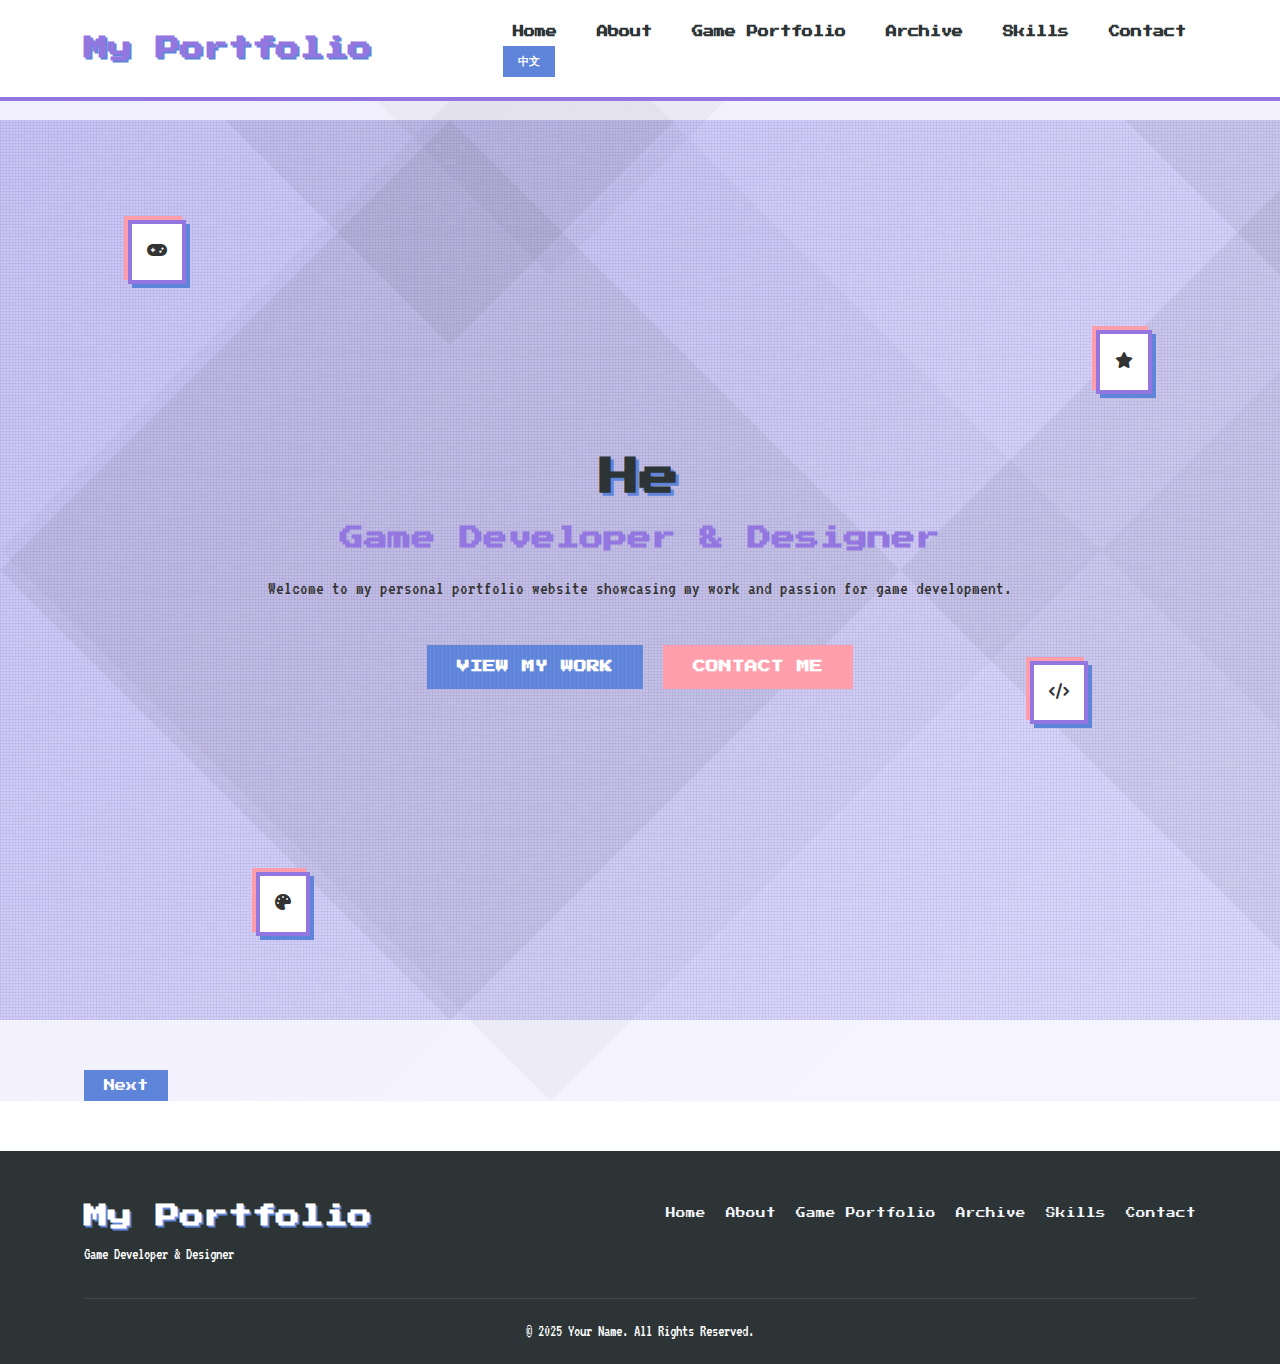
==== index.html @ 8f4e42c6 "Done" ====
<!DOCTYPE html>
<html lang="en">
<head>
    <meta charset="UTF-8">
    <meta name="viewport" content="width=device-width, initial-scale=1.0">
    <title>My Pixel Art Portfolio</title>
    <link rel="stylesheet" href="global-bg.css">
    <link rel="stylesheet" href="pixel-style.css">
    <link rel="stylesheet" href="low-poly-bg.css">
    <link rel="stylesheet" href="retro-crt.css">
    <link rel="stylesheet" href="controller-pattern.css">
    <link rel="stylesheet" href="https://cdnjs.cloudflare.com/ajax/libs/font-awesome/6.0.0-beta3/css/all.min.css">
    <link href="https://fonts.googleapis.com/css2?family=Press+Start+2P&family=VT323&display=swap" rel="stylesheet">
    <script src="pixel-script.js" defer></script>
    <script src="management-game-bg.js" defer></script>
    <script src="particle-animation.js" defer></script>
    <script src="typing-effect.js" defer></script>
</head>
<body>
    <!-- Header Section -->
    <header>
        <div class="container">
            <h1 class="logo">My Portfolio</h1>
            <nav>
                <ul class="nav-links">
                    <li><a href="#home" data-page="home" data-i18n="nav_home">Home</a></li>
                    <li><a href="#about" data-page="about" data-i18n="nav_about">About</a></li>
                    <li><a href="#games" data-page="games" data-i18n="nav_games">Game Portfolio</a></li>
                    <li><a href="#archive" data-page="archive" data-i18n="nav_archive">Archive</a></li>
                    <li><a href="#skills" data-page="skills" data-i18n="nav_skills">Skills</a></li>
                    <li><a href="#contact" data-page="contact" data-i18n="nav_contact">Contact</a></li>
                </ul>
                <button id="langSwitcher" class="lang-switcher">中文</button>
                <div class="hamburger">
                    <div class="bar"></div>
                    <div class="bar"></div>
                    <div class="bar"></div>
                </div>
            </nav>
        </div>
    </header>

    <!-- Home Page -->
    <div id="home-page" class="page active">
        <section class="hero">
            <div class="container">
                <div class="hero-content">
                    <h1><span data-i18n="hero_hello">Hello, I'm</span> <span class="highlight">Xiaowei</span></h1>
                    <h2 data-i18n="hero_title">Game Developer & Designer</h2>
                    <p data-i18n="hero_welcome">Welcome to my personal portfolio website showcasing my work and passion for game development.</p>
                    <div class="cta-buttons">
                        <a href="#games" data-page="games" class="pixel-btn primary-btn" data-i18n="hero_view_work">View My Work</a>
                        <a href="#contact" data-page="contact" class="pixel-btn secondary-btn" data-i18n="hero_contact">Contact Me</a>
                    </div>
                </div>
            </div>
            
            <!-- Floating pixel boxes will be added by JavaScript -->
        </section>
        
        <div class="container">
            <div class="page-navigation">
                <button class="nav-button page-nav-btn" data-page="about" data-i18n="nav_next">Next</button>
            </div>
        </div>
    </div>

    <!-- About Page -->
    <div id="about-page" class="page">
        <section class="about">
            <div class="container">
                <h2 class="section-title" data-i18n="about_title">About Me</h2>
                <div class="about-content">
                    <div class="about-image">
                        <div class="image-placeholder profile-photo-container">
                            <img src="profile photo pixel.png" alt="Pixelated Profile Photo" class="profile-photo pixel-photo" style="width: 100%; height: 100%; object-fit: cover;">
                            <img src="Profile Photo.jpg" alt="Profile Photo" class="profile-photo real-photo" style="width: 100%; height: 100%; object-fit: cover;">
                        </div>
                    </div>
                    <div class="about-text">
                        <p data-i18n="about_p1">Hello! I'm a passionate game developer with a strong background in both design and programming. I love creating immersive experiences that engage players and tell compelling stories.</p>
                        <p data-i18n="about_p2">With several years of experience in the gaming industry, I've worked on a variety of projects ranging from mobile games to PC titles. My expertise includes game mechanics design, level design, and implementing engaging gameplay systems.</p>
                        <p data-i18n="about_p3">When I'm not coding or designing games, you can find me exploring new game releases, participating in game jams, or experimenting with new technologies and tools in the game development space.</p>
                        <div class="personal-info">
                            <div class="info-item">
                                <span class="info-label" data-i18n="info_name">Name:</span>
                                <span class="info-value">Xiaowei Guo</span>
                            </div>
                            <div class="info-item">
                                <span class="info-label" data-i18n="info_email">Email:</span>
                                <span class="info-value">guoxiaowei7@hotmail.com</span>
                                <span class="info-value">guoxiaowei723@gmail.com</span>
                            </div>
                            <div class="info-item">
                                <span class="info-label" data-i18n="info_location">Location:</span>
                                <span class="info-value">Boston, US</span>
                                <span class="info-value">Hangzhou, Zhejiang</span>
                            </div>
                            <div class="info-item">
                                <span class="info-label" data-i18n="info_experience">Experience:</span>
                                <span class="info-value" data-i18n="experience_years">5+ Years</span>
                            </div>
                        </div>
                    </div>
                </div>
            </div>
        </section>
        
        <div class="container">
            <div class="page-navigation">
                <button class="nav-button page-nav-btn" data-page="home" data-i18n="nav_prev">Previous</button>
                <button class="nav-button page-nav-btn" data-page="games" data-i18n="nav_next">Next</button>
            </div>
        </div>
    </div>

    <!-- Games Page -->
    <div id="games-page" class="page">
        <section class="games">
            <div class="container">
                <h2 class="section-title" data-i18n="games_title">Game Portfolio</h2>
                <div class="filter-buttons">
                    <button class="filter-btn active" data-filter="all" data-i18n="filter_all">All</button>
                    <button class="filter-btn" data-filter="pc" data-i18n="filter_pc">PC Games</button>
                    <button class="filter-btn" data-filter="board-game" data-i18n="filter_board">Board Games</button>
                    <button class="filter-btn" data-filter="jam" data-i18n="filter_jam">Game Jam</button>
                </div>
                <div class="games-grid">
                    <!-- AI Adoption Program -->
                    <div class="game-card pixel-border" data-category="jam pc">
                        <div class="game-image">
                            <div class="image-placeholder">
                                <img src="Ai Adoption.png" alt="AI Adoption Program" style="width: 100%; height: 100%; object-fit: cover;">
                            </div>
                        </div>
                        <div class="game-info">
                            <h3>AI Adoption Program</h3>
                            <p>Emotional interaction game about AI characters adopting humans. 2023 Game Jam Entry exploring dystopian themes.</p>
                            <a href="https://itch.io/jam/jam-o-lantern-2023/rate/2349931" 
                               target="_blank" 
                               class="archive-link">View</a>
                        </div>
                    </div>

                    <!-- Quoted Out! -->
                    <div class="game-card pixel-border" data-category="jam pc">
                        <div class="game-image">
                            <div class="image-placeholder">
                                <img src="Quated out.png" alt="Quoted Out!" style="width: 100%; height: 100%; object-fit: cover;">
                            </div>
                        </div>
                        <div class="game-info">
                            <h3>Quoted Out!</h3>
                            <p>Dialogue-based party game where players create humorous videos by editing interviews. 2024 Global Game Jam Winner.</p>
                            <a href="https://globalgamejam.org/games/2024/funny-street-quiz-2" 
                               target="_blank" 
                               class="archive-link">View</a>
                            <a href="https://www.youtube.com/watch?v=AJqIjL--6O8" 
                               target="_blank" 
                               class="archive-link">Video</a>
                        </div>
                    </div>

                    <!-- Party! Paidui! Fiesta! -->
                    <div class="game-card pixel-border" data-category="pc">
                        <div class="game-image">
                            <div class="image-placeholder">
                                <img src="party paidui.png" alt="Party! Paidui! Fiesta!" style="width: 100%; height: 100%; object-fit: cover;">
                            </div>
                        </div>
                        <div class="game-info">
                            <h3>Party! Paidui! Fiesta!</h3>
                            <p>New project in development. Details will be announced soon.</p>
                            <a href="https://valentinali.itch.io/party-paidui-fiesta" 
                               target="_blank" 
                               class="archive-link">View</a>
                        </div>
                    </div>

                    <!-- Back Home -->
                    <div class="game-card pixel-border" data-category="pc">
                        <div class="game-image">
                            <div class="image-placeholder">
                                <img src="BackHome.png" alt="Back Home" style="width: 100%; height: 100%; object-fit: cover;">
                            </div>
                        </div>
                        <div class="game-info">
                            <h3>Back Home</h3>
                            <p>Back Home is a life sim where a girl collects daily items with limited money. Your choices shape relationships and unlock multiple endings.</p>
                            <a href="https://xiaowei723.itch.io/backhome-final" 
                               target="_blank" 
                               class="archive-link">View</a>
                        </div>
                    </div>

                    <!-- Dorm Unpacking -->
                    <div class="game-card pixel-border" data-category="pc">
                        <div class="game-image">
                            <div class="image-placeholder">
                                <img src="dorm unpacking.png" alt="Dorm Unpacking" style="width: 100%; height: 100%; object-fit: cover;">
                            </div>
                        </div>
                        <div class="game-info">
                            <h3>Dorm Unpacking</h3>
                            <p>Dorm Unpacking is a cozy puzzle game where you unpack and place items in a dorm room to earn points based on thoughtful organization.</p>
                            <a href="https://xiaoweii.itch.io/final-project" 
                               target="_blank" 
                               class="archive-link">View</a>
                        </div>
                    </div>

                    <!-- Zombie Juice -->
                    <div class="game-card pixel-border" data-category="board-game">
                        <div class="game-image">
                            <div class="image-placeholder">
                                <img src="Zombie Juice.png" alt="Zombie Juice" style="width: 100%; height: 100%; object-fit: cover;">
                            </div>
                        </div>
                        <div class="game-info">
                            <h3>Zombie Juice</h3>
                            <p>Match-3 board game with day/night cycle mechanics. Run a smoothie shop serving both humans and zombies.</p>
                            <a href="https://www.canva.com/design/DAF_nJigNuY/_StFwFH1fXH1CLmLNF8Ww/edit" 
                               target="_blank" 
                               class="archive-link">View</a>
                        </div>
                    </div>

                    <!-- Beneath the Ruins -->
                    <div class="game-card pixel-border" data-category="board-game">
                        <div class="game-image">
                            <div class="image-placeholder">
                                <img src="Beneath the ruins.png" alt="Beneath the Ruins" style="width: 100%; height: 100%; object-fit: cover;">
                            </div>
                        </div>
                        <div class="game-info">
                            <h3>Beneath the Ruins</h3>
                            <p>Post-apocalyptic survival board game with resource management. Survive in a harsh environment after a catastrophic event.</p>
                            <a href="https://docs.google.com/document/d/1qnsKgKxGZD807CMnPaZ1Sj9cDMblbHPJocQRZWjhGZg/edit" 
                               target="_blank" 
                               class="archive-link">View</a>
                        </div>
                    </div>

                    <!-- Wallet War -->
                    <div class="game-card pixel-border" data-category="board-game">
                        <div class="game-image">
                            <div class="image-placeholder">
                                <img src="Wallet War.png" alt="Wallet War" style="width: 100%; height: 100%; object-fit: cover;">
                            </div>
                        </div>
                        <div class="game-info">
                            <h3>Wallet War</h3>
                            <p>Card game about managing finances and competing for wallet space. Adapted from the classic board game "Love Letter".</p>
                            <a href="https://docs.google.com/document/d/18dWQ4Yt_3UwC83mGMStgjUxLmIV_rFY94Vv1zG62ZE/edit" 
                               target="_blank" 
                               class="archive-link">View</a>
                        </div>
                    </div>

                    <!-- Princess Lianan -->
                    <div class="game-card pixel-border" data-category="pc">
                        <div class="game-image">
                            <div class="image-placeholder">
                                <img src="Lianan.png" alt="Princess Lianan" style="width: 100%; height: 100%; object-fit: cover;">
                            </div>
                        </div>
                        <div class="game-info">
                            <h3>Princess Lianan</h3>
                            <p>Fantasy RPG adventure with princess protagonist. Features turn-based combat and multiple endings based on player choices.</p>
                            <a href="https://www.66rpg.com/game/946423" 
                               target="_blank" 
                               class="archive-link">View</a>
                        </div>
                    </div>

                    <!-- Above the Fountain -->
                    <div class="game-card pixel-border" data-category="pc">
                        <div class="game-image">
                            <div class="image-placeholder">
                                <img src="Above the Fountain.png" alt="Above the Fountain" style="width: 100%; height: 100%; object-fit: cover;">
                            </div>
                        </div>
                        <div class="game-info">
                            <h3>Above the Fountain</h3>
                            <p>First-person narrative puzzle game where players explore surreal worlds. Features mind-bending puzzles and non-linear exploration.</p>
                            <a href="https://www.66rpg.com/game/1280015" 
                               target="_blank" 
                               class="archive-link">View</a>
                        </div>
                    </div>

                    <!-- The Silent Majority -->
                    <div class="game-card pixel-border" data-category="pc">
                        <div class="game-image">
                            <div class="image-placeholder">
                                <img src="The Silent Majority.png" alt="The Silent Majority" style="width: 100%; height: 100%; object-fit: cover;">
                            </div>
                        </div>
                        <div class="game-info">
                            <h3>The Silent Majority</h3>
                            <p>Social experiment visual novel exploring cyber violence and online mob mentality. Features moral dilemmas with no clear right answers.</p>
                            <a href="https://www.66rpg.com/game/950049" 
                               target="_blank" 
                               class="archive-link">View</a>
                        </div>
                    </div>
                </div>
            </div>
        </section>
        
        <div class="container">
            <div class="page-navigation">
                <button class="nav-button page-nav-btn" data-page="about" data-i18n="nav_prev">Previous</button>
                <button class="nav-button page-nav-btn" data-page="archive" data-i18n="nav_next">Next</button>
            </div>
        </div>
    </div>

    <!-- Archive Page -->
    <div id="archive-page" class="page">
        <section class="archive">
            <div class="container">
                <h2 class="section-title" data-i18n="archive_title">Other Archive</h2>
                <div class="archive-content">
                    <div class="archive-category pixel-border">
                        <h3 data-i18n="archive_gdd">Game Design Documents</h3>
                        <ul class="archive-list">
                            <li>
                                <i class="fas fa-file-alt"></i>
                                <span>Back Home - Game Design Document</span>
                                <a href="https://docs.google.com/document/d/1KvKhpyxZNfu3qTfZFWq6XhXn9dfFgQJ2uG56p0Py3tc/edit?usp=sharing" class="archive-link" data-i18n="archive_view">View</a>
                            </li>
                            <li>
                                <i class="fas fa-file-alt"></i>
                                <span>Party! Paidui! Fiesta! - Game Design Document</span>
                                <a href="https://docs.google.com/document/d/1mYObztv9K2MpnWNcOTlbD0vit0fEi5UNTJSMXR29Y7Y/edit?usp=sharing" class="archive-link" data-i18n="archive_view">View</a>
                            </li>
                            <li>
                                <i class="fas fa-file-alt"></i>
                                <span>Space Explorers - Procedural Generation System</span>
                                <a href="#" class="archive-link" data-i18n="archive_view">View</a>
                            </li>
                        </ul>
                    </div>
                    <div class="archive-category pixel-border">
                        <h3 data-i18n="archive_art">Art & Concept Work</h3>
                        <ul class="archive-list">
                            <li>
                                <i class="fas fa-image"></i>
                                <span>Character Concept Art Collection</span>
                                <a href="#" class="archive-link" data-i18n="archive_view">View</a>
                            </li>
                            <li>
                                <i class="fas fa-image"></i>
                                <span>Environment Sketches and Renders</span>
                                <a href="#" class="archive-link" data-i18n="archive_view">View</a>
                            </li>
                            <li>
                                <i class="fas fa-image"></i>
                                <span>UI/UX Design Portfolio</span>
                                <a href="#" class="archive-link" data-i18n="archive_view">View</a>
                            </li>
                        </ul>
                    </div>
                    <div class="archive-category pixel-border">
                        <h3 data-i18n="archive_publications">Publications & Talks</h3>
                        <ul class="archive-list">
                            <li>
                                <i class="fas fa-newspaper"></i>
                                <span>"The Future of Procedural Generation in Games" - GDC Talk 2023</span>
                                <a href="#" class="archive-link" data-i18n="archive_view">View</a>
                            </li>
                            <li>
                                <i class="fas fa-newspaper"></i>
                                <span>"Balancing Complexity and Accessibility in Puzzle Games" - Article</span>
                                <a href="#" class="archive-link" data-i18n="archive_view">View</a>
                            </li>
                            <li>
                                <i class="fas fa-newspaper"></i>
                                <span>"Narrative Design in Open World Games" - Conference Panel</span>
                                <a href="#" class="archive-link" data-i18n="archive_view">View</a>
                            </li>
                        </ul>
                    </div>
                </div>
            </div>
        </section>
        
        <div class="container">
            <div class="page-navigation">
                <button class="nav-button page-nav-btn" data-page="games" data-i18n="nav_prev">Previous</button>
                <button class="nav-button page-nav-btn" data-page="skills" data-i18n="nav_next">Next</button>
            </div>
        </div>
    </div>

    <!-- Skills Page -->
    <div id="skills-page" class="page">
        <section class="skills">
            <div class="container">
                <h2 class="section-title" data-i18n="skills_title">Skills & Expertise</h2>
                <div class="skills-content">
                    <div class="skills-text">
                        <p data-i18n="skills_p1">I've developed a diverse set of skills throughout my career in game development. Below you can see my proficiency in various technologies and disciplines relevant to game creation.</p>
                        <p data-i18n="skills_p2">Click on any skill to see more details about my experience with that technology or discipline.</p>
                    </div>
                    <div class="skills-grid">
                        <div class="skill-card pixel-border" data-skill="unity">
                            <div class="skill-icon">
                                <i class="fab fa-unity"></i>
                            </div>
                            <h3>Unity Engine</h3>
                            <div class="skill-level">
                                <div class="skill-bar" style="width: 90%"></div>
                            </div>
                            <div class="skill-details">
                                <p>7+ years of experience developing games with Unity. Proficient in C# programming, shader development, and performance optimization.</p>
                            </div>
                        </div>
                        <div class="skill-card pixel-border" data-skill="unreal">
                            <div class="skill-icon">
                                <i class="fas fa-gamepad"></i>
                            </div>
                            <h3>Unreal Engine</h3>
                            <div class="skill-level">
                                <div class="skill-bar" style="width: 75%"></div>
                            </div>
                            <div class="skill-details">
                                <p>4+ years working with Unreal Engine. Experience with Blueprint visual scripting, C++ programming, and material creation.</p>
                            </div>
                        </div>
                        <div class="skill-card pixel-border" data-skill="programming">
                            <div class="skill-icon">
                                <i class="fas fa-code"></i>
                            </div>
                            <h3>C# / C++</h3>
                            <div class="skill-level">
                                <div class="skill-bar" style="width: 85%"></div>
                            </div>
                            <div class="skill-details">
                                <p>Strong programming skills in C#, C++, and JavaScript. Experience with game AI, physics systems, and networking.</p>
                            </div>
                        </div>
                        <div class="skill-card pixel-border" data-skill="gameplay">
                            <div class="skill-icon">
                                <i class="fas fa-gamepad"></i>
                            </div>
                            <h3>Gameplay Design</h3>
                            <div class="skill-level">
                                <div class="skill-bar" style="width: 95%"></div>
                            </div>
                            <div class="skill-details">
                                <p>Expert in game mechanics design, level design, and balancing gameplay systems for player engagement and retention.</p>
                            </div>
                        </div>
                        <div class="skill-card pixel-border" data-skill="mechanics">
                            <div class="skill-icon">
                                <i class="fas fa-cogs"></i>
                            </div>
                            <h3>Gameplay Mechanics</h3>
                            <div class="skill-level">
                                <div class="skill-bar" style="width: 90%"></div>
                            </div>
                            <div class="skill-details">
                                <p>Experienced in designing and implementing complex gameplay mechanics and systems.</p>
                            </div>
                        </div>
                        <div class="skill-card pixel-border" data-skill="level">
                            <div class="skill-icon">
                                <i class="fas fa-map"></i>
                            </div>
                            <h3>Level Design</h3>
                            <div class="skill-level">
                                <div class="skill-bar" style="width: 85%"></div>
                            </div>
                            <div class="skill-details">
                                <p>Skilled in creating engaging and balanced level designs that enhance player experience.</p>
                            </div>
                        </div>
                        <div class="skill-card pixel-border" data-skill="multiplayer">
                            <div class="skill-icon">
                                <i class="fas fa-users"></i>
                            </div>
                            <h3>Multiplayer games</h3>
                            <div class="skill-level">
                                <div class="skill-bar" style="width: 80%"></div>
                            </div>
                            <div class="skill-details">
                                <p>Experience in designing and implementing multiplayer game systems and networking solutions.</p>
                            </div>
                        </div>
                        <div class="skill-card pixel-border" data-skill="storytelling">
                            <div class="skill-icon">
                                <i class="fas fa-book-open"></i>
                            </div>
                            <h3>Storytelling</h3>
                            <div class="skill-level">
                                <div class="skill-bar" style="width: 85%"></div>
                            </div>
                            <div class="skill-details">
                                <p>Proficient in crafting compelling narratives and story arcs for games.</p>
                            </div>
                        </div>
                        <div class="skill-card pixel-border" data-skill="interactive-storytelling">
                            <div class="skill-icon">
                                <i class="fas fa-book"></i>
                            </div>
                            <h3>Interactive Storytelling</h3>
                            <div class="skill-level">
                                <div class="skill-bar" style="width: 80%"></div>
                            </div>
                            <div class="skill-details">
                                <p>Skilled in creating branching narratives and player-driven story experiences.</p>
                            </div>
                        </div>
                        <div class="skill-card pixel-border" data-skill="mission">
                            <div class="skill-icon">
                                <i class="fas fa-tasks"></i>
                            </div>
                            <h3>Mission and dialogue creation</h3>
                            <div class="skill-level">
                                <div class="skill-bar" style="width: 85%"></div>
                            </div>
                            <div class="skill-details">
                                <p>Experience in designing engaging missions and writing compelling dialogue for games.</p>
                            </div>
                        </div>
                        <div class="skill-card pixel-border" data-skill="prototyping">
                            <div class="skill-icon">
                                <i class="fas fa-hammer"></i>
                            </div>
                            <h3>Prototyping</h3>
                            <div class="skill-level">
                                <div class="skill-bar" style="width: 90%"></div>
                            </div>
                            <div class="skill-details">
                                <p>Skilled in rapidly creating functional prototypes to test gameplay concepts and mechanics.</p>
                            </div>
                        </div>
                        <div class="skill-card pixel-border" data-skill="content">
                            <div class="skill-icon">
                                <i class="fas fa-cubes"></i>
                            </div>
                            <h3>Content Creation</h3>
                            <div class="skill-level">
                                <div class="skill-bar" style="width: 80%"></div>
                            </div>
                            <div class="skill-details">
                                <p>Experience in creating various game content including assets, levels, and systems.</p>
                            </div>
                        </div>
                        <div class="skill-card pixel-border" data-skill="3d">
                            <div class="skill-icon">
                                <i class="fas fa-cube"></i>
                            </div>
                            <h3>Mechanics design</h3>
                            <div class="skill-level">
                                <div class="skill-bar" style="width: 85%"></div>
                            </div>
                            <div class="skill-details">
                                <p>Skilled in designing balanced and engaging game mechanics that enhance player experience.</p>
                            </div>
                        </div>
                        <div class="skill-card pixel-border" data-skill="organization">
                            <div class="skill-icon">
                                <i class="fas fa-sitemap"></i>
                            </div>
                            <h3>Organizational Skill</h3>
                            <div class="skill-level">
                                <div class="skill-bar" style="width: 85%"></div>
                            </div>
                            <div class="skill-details">
                                <p>Strong ability to organize projects, manage tasks, and coordinate team efforts efficiently.</p>
                            </div>
                        </div>
                        <div class="skill-card pixel-border" data-skill="communication">
                            <div class="skill-icon">
                                <i class="fas fa-comments"></i>
                            </div>
                            <h3>Communication</h3>
                            <div class="skill-level">
                                <div class="skill-bar" style="width: 90%"></div>
                            </div>
                            <div class="skill-details">
                                <p>Excellent verbal and written communication skills for effective team collaboration.</p>
                            </div>
                        </div>
                        <div class="skill-card pixel-border" data-skill="analytical">
                            <div class="skill-icon">
                                <i class="fas fa-chart-line"></i>
                            </div>
                            <h3>Analytical Skills</h3>
                            <div class="skill-level">
                                <div class="skill-bar" style="width: 85%"></div>
                            </div>
                            <div class="skill-details">
                                <p>Strong ability to analyze game data, player behavior, and system performance.</p>
                            </div>
                        </div>
                        <div class="skill-card pixel-border" data-skill="photoshop">
                            <div class="skill-icon">
                                <i class="fas fa-palette"></i>
                            </div>
                            <h3>Photoshop</h3>
                            <div class="skill-level">
                                <div class="skill-bar" style="width: 80%"></div>
                            </div>
                            <div class="skill-details">
                                <p>Proficient in using Photoshop for game art, UI design, and asset creation.</p>
                            </div>
                        </div>
                        <div class="skill-card pixel-border" data-skill="midjourney">
                            <div class="skill-icon">
                                <i class="fas fa-image"></i>
                            </div>
                            <h3>Midjourney</h3>
                            <div class="skill-level">
                                <div class="skill-bar" style="width: 75%"></div>
                            </div>
                            <div class="skill-details">
                                <p>Experience using Midjourney for concept art and visual inspiration in game development.</p>
                            </div>
                        </div>
                        <div class="skill-card pixel-border" data-skill="documentation">
                            <div class="skill-icon">
                                <i class="fas fa-file-alt"></i>
                            </div>
                            <h3>Documentation</h3>
                            <div class="skill-level">
                                <div class="skill-bar" style="width: 85%"></div>
                            </div>
                            <div class="skill-details">
                                <p>Skilled in creating comprehensive game design documents and technical documentation.</p>
                            </div>
                        </div>
                        <div class="skill-card pixel-border" data-skill="motivation">
                            <div class="skill-icon">
                                <i class="fas fa-rocket"></i>
                            </div>
                            <h3>Self-Motivation</h3>
                            <div class="skill-level">
                                <div class="skill-bar" style="width: 95%"></div>
                            </div>
                            <div class="skill-details">
                                <p>Highly self-motivated with strong initiative and ability to work independently.</p>
                            </div>
                        </div>
                        <div class="skill-card pixel-border" data-skill="ai">
                            <div class="skill-icon">
                                <i class="fas fa-robot"></i>
                            </div>
                            <h3>AI</h3>
                            <div class="skill-level">
                                <div class="skill-bar" style="width: 70%"></div>
                            </div>
                            <div class="skill-details">
                                <p>Experience with AI systems in games, including behavior trees, pathfinding, and decision making.</p>
                            </div>
                        </div>
                    </div>
                </div>
            </div>
        </section>
        
        <div class="container">
            <div class="page-navigation">
                <button class="nav-button page-nav-btn" data-page="archive" data-i18n="nav_prev">Previous</button>
                <button class="nav-button page-nav-btn" data-page="contact" data-i18n="nav_next">Next</button>
            </div>
        </div>
    </div>

    <!-- Contact Page -->
    <div id="contact-page" class="page">
        <section class="contact">
            <div class="container">
                <h2 class="section-title" data-i18n="contact_title">Contact Me</h2>
                <div class="contact-content">
                    <div class="contact-info pixel-border">
                        <div class="contact-item">
                            <i class="fas fa-envelope"></i>
                            <div class="contact-details">
                                <h3 data-i18n="contact_email">Email</h3>
                                <p>your.email@example.com</p>
                            </div>
                        </div>
                        <div class="contact-item">
                            <i class="fas fa-phone"></i>
                            <div class="contact-details">
                                <h3 data-i18n="contact_phone">Phone</h3>
                                <p>+1 (123) 456-7890</p>
                            </div>
                        </div>
                        <div class="contact-item">
                            <i class="fas fa-map-marker-alt"></i>
                            <div class="contact-details">
                                <h3 data-i18n="contact_location">Location</h3>
                                <p>Your City, Country</p>
                            </div>
                        </div>
                        <div class="social-links">
                            <a href="#" class="social-link"><i class="fab fa-twitter"></i></a>
                            <a href="#" class="social-link"><i class="fab fa-linkedin"></i></a>
                            <a href="#" class="social-link"><i class="fab fa-github"></i></a>
                            <a href="#" class="social-link"><i class="fab fa-instagram"></i></a>
                        </div>
                    </div>
                    <div class="contact-form pixel-border">
                        <form id="contactForm">
                            <div class="form-group">
                                <label for="name" data-i18n="contact_name">Name</label>
                                <input type="text" id="name" name="name" required>
                            </div>
                            <div class="form-group">
                                <label for="email" data-i18n="contact_email">Email</label>
                                <input type="email" id="email" name="email" required>
                            </div>
                            <div class="form-group">
                                <label for="subject" data-i18n="contact_subject">Subject</label>
                                <input type="text" id="subject" name="subject" required>
                            </div>
                            <div class="form-group">
                                <label for="message" data-i18n="contact_message">Message</label>
                                <textarea id="message" name="message" rows="5" required></textarea>
                            </div>
                            <button type="submit" class="pixel-btn primary-btn" data-i18n="contact_send">Send Message</button>
                        </form>
                    </div>
                </div>
            </div>
        </section>
        
        <div class="container">
            <div class="page-navigation">
                <button class="nav-button page-nav-btn" data-page="skills" data-i18n="nav_prev">Previous</button>
                <button class="nav-button page-nav-btn" data-page="home" data-i18n="nav_next">Home</button>
            </div>
        </div>
    </div>

    <!-- Footer -->
    <footer>
        <div class="container">
            <div class="footer-content">
                <div class="footer-logo">
                    <h2>My Portfolio</h2>
                    <p data-i18n="footer_dev">Game Developer & Designer</p>
                </div>
                <div class="footer-links">
                    <ul>
                        <li><a href="#home" data-page="home" data-i18n="nav_home">Home</a></li>
                        <li><a href="#about" data-page="about" data-i18n="nav_about">About</a></li>
                        <li><a href="#games" data-page="games" data-i18n="nav_games">Games</a></li>
                        <li><a href="#archive" data-page="archive" data-i18n="nav_archive">Archive</a></li>
                        <li><a href="#skills" data-page="skills" data-i18n="nav_skills">Skills</a></li>
                        <li><a href="#contact" data-page="contact" data-i18n="nav_contact">Contact</a></li>
                    </ul>
                </div>
            </div>
            <div class="footer-bottom">
                <p>&copy; 2025 Your Name. <span data-i18n="footer_rights">All Rights Reserved.</span></p>
            </div>
        </div>
    </footer>
---- global-bg.css ----
/* Global Background Styles for Game Developer Portfolio */
body {
  background-color: #f5f6fa; /* Light background color from the existing styles */
}

/* Apply the same background style to all pages */
.page {
  position: relative;
  background: 
    linear-gradient(135deg, rgba(108,92,231,0.1) 0%, rgba(162,155,254,0.1) 100%),
    url('data:image/svg+xml,<svg xmlns="http://www.w3.org/2000/svg" viewBox="0 0 800 800"><g fill-opacity="0.03"><polygon points="400,0 800,400 400,800 0,400"/><polygon points="200,0 600,0 400,200"/></g></svg>');
  background-blend-mode: soft-light;
}

/* Ensure content is visible above the background */
.container {
  position: relative;
  z-index: 2;
}

/* Add subtle controller pattern to all pages */
.page::before {
  content: '';
  position: absolute;
  top: 0;
  left: 0;
  width: 100%;
  height: 100%;
  background: url('data:image/svg+xml,<svg viewBox="0 0 200 200" xmlns="http://www.w3.org/2000/svg"><path d="M50 80h20v20H50zM130 80h20v20h-20zM80 130h40v20H80z" fill="%23ffffff" opacity="0.02"/></svg>');
  background-size: 60px;
  z-index: 0;
  pointer-events: none;
}
---- pixel-style.css ----
/* Pixel Art Style CSS */
:root {
    --primary-color: #ffffff;
    --secondary-color-blue: #5f85db;
    --secondary-color-purple: #9376e0;
    --secondary-color-pink: #ff9eaa;
    --dark-color: #2d3436;
    --light-color: #f5f6fa;
    --text-color: #333;
    --pixel-size: 4px;
    --transition: all 0.3s ease;
}

/* Pixel Font */
@font-face {
    font-family: 'VT323';
    src: url('https://fonts.googleapis.com/css2?family=VT323&display=swap');
}

@font-face {
    font-family: 'Press Start 2P';
    src: url('https://fonts.googleapis.com/css2?family=Press+Start+2P&display=swap');
}

* {
    margin: 0;
    padding: 0;
    box-sizing: border-box;
    image-rendering: pixelated;
}

html, body {
    font-family: 'VT323', monospace;
    line-height: 1.6;
    color: var(--text-color);
    background-color: var(--primary-color);
    overflow-x: hidden;
}

h1, h2, h3, h4, h5, h6 {
    font-family: 'Press Start 2P', cursive;
    line-height: 1.3;
}

.container {
    width: 90%;
    max-width: 1200px;
    margin: 0 auto;
    padding: 0 20px;
}

/* Pixel Border */
.pixel-border {
    position: relative;
    border: var(--pixel-size) solid var(--secondary-color-purple);
    box-shadow: 
        var(--pixel-size) var(--pixel-size) 0 0 var(--secondary-color-blue),
        calc(var(--pixel-size) * -1) calc(var(--pixel-size) * -1) 0 0 var(--secondary-color-pink);
    animation: border-jitter 0.5s infinite alternate;
}

@keyframes border-jitter {
    0% {
        box-shadow: 
            var(--pixel-size) var(--pixel-size) 0 0 var(--secondary-color-blue),
            calc(var(--pixel-size) * -1) calc(var(--pixel-size) * -1) 0 0 var(--secondary-color-pink);
    }
    100% {
        box-shadow: 
            calc(var(--pixel-size) * 1.5) calc(var(--pixel-size) * 1.5) 0 0 var(--secondary-color-blue),
            calc(var(--pixel-size) * -1.5) calc(var(--pixel-size) * -1.5) 0 0 var(--secondary-color-pink);
    }
}

/* Pixel Buttons */
.pixel-btn {
    display: inline-block;
    padding: 12px 30px;
    text-decoration: none;
    font-weight: 600;
    cursor: pointer;
    font-family: 'Press Start 2P', cursive;
    font-size: 0.8rem;
    text-transform: uppercase;
    color: var(--primary-color);
    background-color: var(--secondary-color-purple);
    border: none;
    position: relative;
    transition: transform 0.1s;
}

.pixel-btn::after {
    content: '';
    position: absolute;
    left: 0;
    top: 0;
    width: 100%;
    height: 100%;
    background: repeating-linear-gradient(
        to right,
        transparent,
        transparent calc(var(--pixel-size) - 1px),
        rgba(255, 255, 255, 0.1) var(--pixel-size)
    );
    pointer-events: none;
}

.pixel-btn:hover {
    transform: translateY(-4px);
}

.pixel-btn:active {
    transform: translateY(2px);
}

.primary-btn {
    background-color: var(--secondary-color-blue);
}

.secondary-btn {
    background-color: var(--secondary-color-pink);
}

/* Header Styles */
header {
    background-color: var(--primary-color);
    position: fixed;
    top: 0;
    left: 0;
    width: 100%;
    z-index: 1000;
    padding: 20px 0;
    border-bottom: var(--pixel-size) solid var(--secondary-color-purple);
}

header .container {
    display: flex;
    justify-content: space-between;
    align-items: center;
}

.logo {
    font-family: 'Press Start 2P', cursive;
    font-size: 1.5rem;
    font-weight: 700;
    color: var(--secondary-color-purple);
    text-shadow: 2px 2px 0 var(--secondary-color-blue);
}

.nav-links {
    display: flex;
    list-style: none;
}

.nav-links li {
    margin-left: 20px;
}

.nav-links a {
    text-decoration: none;
    color: var(--dark-color);
    font-weight: 600;
    font-family: 'Press Start 2P', cursive;
    font-size: 0.7rem;
    transition: var(--transition);
    padding: 5px 10px;
    position: relative;
}

.nav-links a:hover {
    color: var(--secondary-color-purple);
}

.nav-links a::after {
    content: '';
    position: absolute;
    bottom: -5px;
    left: 0;
    width: 100%;
    height: var(--pixel-size);
    background-color: var(--secondary-color-pink);
    transform: scaleX(0);
    transform-origin: right;
    transition: transform 0.3s ease;
}

.nav-links a:hover::after {
    transform: scaleX(1);
    transform-origin: left;
}

.hamburger {
    display: none;
    cursor: pointer;
}

.bar {
    width: 25px;
    height: var(--pixel-size);
    background-color: var(--dark-color);
    margin: 5px 0;
    transition: var(--transition);
}

.lang-switcher {
    padding: 8px 15px;
    background-color: var(--secondary-color-blue);
    color: white;
    border: none;
    cursor: pointer;
    font-weight: 600;
    font-family: 'Press Start 2P', cursive;
    font-size: 0.7rem;
    transition: var(--transition);
    margin-left: 20px;
}

.lang-switcher:hover {
    background-color: var(--secondary-color-purple);
    transform: translateY(-2px);
}

/* Page Styles */
.page {
    min-height: 100vh;
    padding-top: 120px;
    display: none;
}

.page.active {
    display: block;
}

/* Hero Section */
.hero {
    height: 100vh;
    display: flex;
    align-items: center;
    background-color: var(--primary-color);
    position: relative;
    overflow: hidden;
}

.hero::before {
    content: '';
    position: absolute;
    top: 0;
    left: 0;
    width: 100%;
    height: 100%;
    background: 
        linear-gradient(90deg, rgba(95, 133, 219, 0.1) 1px, transparent 1px),
        linear-gradient(rgba(95, 133, 219, 0.1) 1px, transparent 1px);
    background-size: 20px 20px;
    z-index: -1;
}

.hero-content {
    max-width: 800px;
    margin: 0 auto;
    text-align: center;
    position: relative;
    z-index: 1;
}

.hero-content h1 {
    font-size: 2.5rem;
    margin-bottom: 20px;
    color: var(--dark-color);
    text-shadow: 3px 3px 0 var(--secondary-color-blue);
}

.hero-content h2 {
    font-size: 1.5rem;
    margin-bottom: 20px;
    color: var(--secondary-color-purple);
}

.hero-content p {
    font-size: 1.2rem;
    margin-bottom: 40px;
    color: var(--text-color);
}

.cta-buttons {
    display: flex;
    justify-content: center;
    gap: 20px;
}

/* Floating Pixel Boxes */
.pixel-box {
    position: absolute;
    background-color: var(--primary-color);
    padding: 15px;
    z-index: 10;
    animation: float 10s infinite ease-in-out;
}

.pixel-box-1 {
    top: 20%;
    left: 10%;
    animation-delay: 0s;
}

.pixel-box-2 {
    top: 60%;
    right: 15%;
    animation-delay: 2s;
}

.pixel-box-3 {
    bottom: 15%;
    left: 20%;
    animation-delay: 4s;
}

.pixel-box-4 {
    top: 30%;
    right: 10%;
    animation-delay: 6s;
}

@keyframes float {
    0% {
        transform: translate(0, 0);
    }
    25% {
        transform: translate(20px, 15px);
    }
    50% {
        transform: translate(0, 30px);
    }
    75% {
        transform: translate(-20px, 15px);
    }
    100% {
        transform: translate(0, 0);
    }
}

/* Section Styles */
.section-title {
    text-align: center;
    margin-top: 30px;
    margin-bottom: 50px;
    font-size: 2rem;
    color: var(--dark-color);
    position: relative;
    text-shadow: 2px 2px 0 var(--secondary-color-blue);
}

.section-title::after {
    content: '';
    position: absolute;
    bottom: -10px;
    left: 50%;
    transform: translateX(-50%);
    width: 80px;
    height: var(--pixel-size);
    background: var(--secondary-color-purple);
}

/* About Section */
.about-content {
    display: flex;
    align-items: center;
    gap: 50px;
}

.about-image {
    flex: 1;
    display: flex;
    justify-content: center;
}

.image-placeholder {
    width: 300px;
    height: 300px;
    background-color: var(--light-color);
    display: flex;
    justify-content: center;
    align-items: center;
    font-size: 5rem;
    color: var(--secondary-color-purple);
    position: relative;
}

/* Profile photo hover effect */
.profile-photo-container {
    position: relative;
    overflow: hidden;
}

.profile-photo {
    position: absolute;
    top: 0;
    left: 0;
    width: 100%;
    height: 100%;
    transition: opacity 0.3s ease;
}

.pixel-photo {
    opacity: 1;
}

.real-photo {
    opacity: 0;
}

.profile-photo-container:hover .pixel-photo {
    opacity: 0;
}

.profile-photo-container:hover .real-photo {
    opacity: 1;
}

.image-placeholder::after {
    content: '';
    position: absolute;
    top: 0;
    left: 0;
    width: 100%;
    height: 100%;
    background: repeating-linear-gradient(
        to right,
        transparent,
        transparent calc(var(--pixel-size) - 1px),
        rgba(147, 118, 224, 0.1) var(--pixel-size)
    );
    pointer-events: none;
}

.about-text {
    flex: 1;
}

.about-text p {
    margin-bottom: 20px;
    font-size: 1.1rem;
}

.personal-info {
    margin-top: 30px;
    display: grid;
    grid-template-columns: repeat(2, 1fr);
    gap: 20px;
}

.info-item {
    display: flex;
    flex-direction: column;
}

.info-label {
    font-weight: 600;
    color: var(--secondary-color-purple);
}

/* Game Portfolio Section */
.filter-buttons {
    display: flex;
    justify-content: center;
    margin-bottom: 30px;
    flex-wrap: wrap;
    gap: 10px;
}

.filter-btn {
    padding: 8px 20px;
    background-color: var(--light-color);
    border: none;
    cursor: pointer;
    transition: var(--transition);
    font-weight: 600;
    font-family: 'Press Start 2P', cursive;
    font-size: 0.7rem;
}

.filter-btn:hover, .filter-btn.active {
    background-color: var(--secondary-color-purple);
    color: white;
}

.games-grid {
    display: grid;
    grid-template-columns: repeat(auto-fill, minmax(300px, 1fr));
    gap: 30px;
}

.game-card {
    background-color: var(--primary-color);
    overflow: hidden;
    transition: var(--transition);
}

.game-card:hover {
    transform: translateY(-10px);
}

.game-image {
    height: 200px;
    background-color: var(--light-color);
    display: flex;
    justify-content: center;
    align-items: center;
}

.game-image .image-placeholder {
    width: 100%;
    height: 100%;
    border-radius: 0;
    font-size: 3rem;
}

.game-info {
    padding: 20px;
}

.game-info h3 {
    margin-bottom: 10px;
    color: var(--dark-color);
    font-size: 1.2rem;
}

.game-info p {
    margin-bottom: 15px;
    color: var(--text-color);
}

.game-tags {
    display: flex;
    flex-wrap: wrap;
    gap: 10px;
    margin-bottom: 15px;
}

.tag {
    padding: 5px 10px;
    background-color: var(--light-color);
    font-size: 0.8rem;
    font-weight: 600;
}

/* Archive Section */
.archive-content {
    display: grid;
    grid-template-columns: repeat(auto-fill, minmax(300px, 1fr));
    gap: 30px;
}

.archive-category {
    background-color: var(--primary-color);
    padding: 20px;
}

.archive-category h3 {
    margin-bottom: 20px;
    color: var(--secondary-color-purple);
    border-bottom: var(--pixel-size) solid var(--light-color);
    padding-bottom: 10px;
    font-size: 1.2rem;
}

.archive-list {
    list-style: none;
}

.archive-list li {
    display: flex;
    align-items: center;
    margin-bottom: 15px;
    padding-bottom: 15px;
    border-bottom: 1px solid var(--light-color);
}

.archive-list li:last-child {
    margin-bottom: 0;
    padding-bottom: 0;
    border-bottom: none;
}

.archive-list i {
    margin-right: 10px;
    color: var(--secondary-color-blue);
    font-size: 1.2rem;
}

.archive-list span {
    flex: 1;
}

.archive-link {
    padding: 5px 10px;
    background-color: var(--light-color);
    text-decoration: none;
    color: var(--dark-color);
    font-weight: 600;
    transition: var(--transition);
    font-family: 'Press Start 2P', cursive;
    font-size: 0.6rem;
}

.archive-link:hover {
    background-color: var(--secondary-color-purple);
    color: white;
}

/* Skills Section */
.skills-content {
    display: flex;
    flex-direction: column;
    gap: 40px;
}

.skills-text {
    text-align: center;
    max-width: 800px;
    margin: 0 auto;
}

.skills-grid {
    display: grid;
    grid-template-columns: repeat(auto-fill, minmax(250px, 1fr));
    gap: 30px;
}

.skill-card {
    background-color: var(--primary-color);
    padding: 20px;
    transition: var(--transition);
    cursor: pointer;
    position: relative;
    overflow: hidden;
}

.skill-card:hover {
    transform: translateY(-5px);
}

.skill-icon {
    font-size: 2.5rem;
    color: var(--secondary-color-blue);
    margin-bottom: 15px;
    text-align: center;
}

.skill-card h3 {
    text-align: center;
    margin-bottom: 15px;
    color: var(--dark-color);
    font-size: 1.2rem;
}

.skill-level {
    height: 10px;
    background-color: var(--light-color);
    margin-bottom: 15px;
    overflow: hidden;
}

.skill-bar {
    height: 100%;
    background-color: var(--secondary-color-purple);
}

.skill-details {
    display: none;
    padding: 15px;
    background-color: rgba(147, 118, 224, 0.95);
    color: white;
    position: absolute;
    top: 0;
    left: 0;
    right: 0;
    bottom: 0;
    display: flex;
    align-items: center;
    justify-content: center;
    opacity: 0;
    transition: var(--transition);
    pointer-events: none;
}

.skill-card:hover .skill-details {
    opacity: 1;
    pointer-events: auto;
}

.interactive-demo {
    background-color: var(--primary-color);
    padding: 20px;
}

.interactive-demo h3 {
    text-align: center;
    margin-bottom: 20px;
    color: var(--secondary-color-purple);
    font-size: 1.2rem;
}

.demo-container {
    display: flex;
    flex-direction: column;
    align-items: center;
    gap: 20px;
}

#skillCanvas {
    width: 100%;
    max-width: 600px;
    height: 300px;
    background-color: var(--light-color);
}

.demo-controls {
    display: flex;
    gap: 20px;
}

/* Contact Section */
.contact-content {
    display: grid;
    grid-template-columns: 1fr 2fr;
    gap: 50px;
}

.contact-info {
    background-color: var(--primary-color);
    padding: 30px;
}

.contact-item {
    display: flex;
    align-items: center;
    margin-bottom: 30px;
}

.contact-item i {
    font-size: 2rem;
    color: var(--secondary-color-blue);
    margin-right: 20px;
}

.contact-details h3 {
    margin-bottom: 5px;
    color: var(--dark-color);
    font-size: 1rem;
}

.social-links {
    display: flex;
    justify-content: center;
    gap: 20px;
    margin-top: 30px;
}

.social-link {
    display: flex;
    justify-content: center;
    align-items: center;
    width: 50px;
    height: 50px;
    background-color: var(--light-color);
    color: var(--dark-color);
    font-size: 1.5rem;
    transition: var(--transition);
}

.social-link:hover {
    background-color: var(--secondary-color-purple);
    color: white;
    transform: translateY(-5px);
}

.contact-form {
    background-color: var(--primary-color);
    padding: 30px;
}

.form-group {
    margin-bottom: 20px;
}

.form-group label {
    display: block;
    margin-bottom: 5px;
    font-weight: 600;
    color: var(--dark-color);
    font-family: 'Press Start 2P', cursive;
    font-size: 0.7rem;
}

.form-group input,
.form-group textarea {
    width: 100%;
    padding: 12px;
    border: var(--pixel-size) solid var(--light-color);
    font-family: 'VT323', monospace;
    font-size: 1.1rem;
    transition: var(--transition);
    background-color: var(--primary-color);
}

.form-group input:focus,
.form-group textarea:focus {
    outline: none;
    border-color: var(--secondary-color-purple);
}

/* Footer */
footer {
    background-color: var(--dark-color);
    color: white;
    padding: 50px 0 20px;
    margin-top: 50px;
}

.footer-content {
    display: flex;
    justify-content: space-between;
    margin-bottom: 30px;
}

.footer-logo h2 {
    color: white;
    margin-bottom: 10px;
    font-size: 1.5rem;
    text-shadow: 2px 2px 0 var(--secondary-color-blue);
}

.footer-links ul {
    list-style: none;
    display: flex;
    gap: 20px;
}

.footer-links a {
    color: var(--light-color);
    text-decoration: none;
    transition: var(--transition);
    font-family: 'Press Start 2P', cursive;
    font-size: 0.6rem;
}

.footer-links a:hover {
    color: var(--secondary-color-pink);
}

.footer-bottom {
    text-align: center;
    padding-top: 20px;
    border-top: 1px solid rgba(255, 255, 255, 0.1);
}

/* Navigation Buttons */
.page-navigation {
    display: flex;
    justify-content: space-between;
    margin-top: 50px;
}

.nav-button {
    padding: 10px 20px;
    background-color: var(--secondary-color-blue);
    color: white;
    border: none;
    cursor: pointer;
    font-family: 'Press Start 2P', cursive;
    font-size: 0.7rem;
    transition: var(--transition);
}

.nav-button:hover {
    background-color: var(--secondary-color-purple);
    transform: translateY(-2px);
}

/* Responsive Styles */
@media (max-width: 992px) {
    .about-content {
        flex-direction: column;
    }
    
    .contact-content {
        grid-template-columns: 1fr;
    }
}

@media (max-width: 768px) {
    .nav-links {
        position: fixed;
        top: 80px;
        left: -100%;
        width: 100%;
        height: calc(100vh - 80px);
        background-color: var(--primary-color);
        flex-direction: column;
        align-items: center;
        justify-content: center;
        transition: var(--transition);
    }
    
    .nav-links.active {
        left: 0;
    }
    
    .nav-links li {
        margin: 20px 0;
    }
    
    .hamburger {
        display: block;
    }
    
    .lang-switcher {
        position: absolute;
        top: 20px;
        right: 70px;
        margin-left: 0;
    }
    
    .hamburger.active .bar:nth-child(1) {
        transform: translateY(8px) rotate(45deg);
    }
    
    .hamburger.active .bar:nth-child(2) {
        opacity: 0;
    }
    
    .hamburger.active .bar:nth-child(3) {
        transform: translateY(-8px) rotate(-45deg);
    }
    
    .hero-content h1 {
        font-size: 2rem;
    }
    
    .hero-content h2 {
        font-size: 1.2rem;
    }
    
    .cta-buttons {
        flex-direction: column;
        gap: 10px;
    }
    
    .footer-content {
        flex-direction: column;
        gap: 20px;
        text-align: center;
    }
    
    .footer-links ul {
        justify-content: center;
        flex-wrap: wrap;
    }
}

@media (max-width: 576px) {
    .section-title {
        font-size: 1.5rem;
    }
    
    .games-grid,
    .archive-content,
    .skills-grid {
        grid-template-columns: 1fr;
    }
}
---- low-poly-bg.css ----
/* Low-poly Geometry Background Styles */
.hero {
  position: relative;
  background: 
    linear-gradient(135deg, rgba(108,92,231,0.3) 0%, rgba(162,155,254,0.3) 100%),
    url('data:image/svg+xml,<svg xmlns="http://www.w3.org/2000/svg" viewBox="0 0 800 800"><g fill-opacity="0.05"><polygon points="400,0 800,400 400,800 0,400"/><polygon points="200,0 600,0 400,200"/></g></svg>');
  background-blend-mode: soft-light;
}

/* Ensure the particles container is visible above the low-poly background */
#particles-js {
  background: transparent !important;
}
---- retro-crt.css ----
/* Retro CRT Effect for Game Developer Portfolio */
.hero {
  position: relative;
  overflow: hidden;
}

.hero::after {
  content: '';
  position: absolute;
  top: 0;
  left: 0;
  width: 100%;
  height: 100%;
  background: 
    repeating-linear-gradient(
      0deg,
      rgba(0,0,0,0.05) 0px,
      rgba(0,0,0,0.05) 1px,
      transparent 1px,
      transparent 3px
    ),
    repeating-linear-gradient(
      90deg,
      rgba(0,0,0,0.05) 0px,
      rgba(0,0,0,0.05) 1px,
      transparent 1px,
      transparent 3px
    );
  pointer-events: none;
  z-index: 1;
  animation: scanline 4s linear infinite;
}

/* Scanline animation */
@keyframes scanline {
  from { transform: translateY(-100%); }
  to { transform: translateY(100%); }
}

/* Ensure hero content is above the CRT effect */
.hero-content {
  position: relative;
  z-index: 2;
}

/* Ensure particles are visible through the CRT effect */
#particles-js {
  z-index: 0 !important;
}
---- controller-pattern.css ----
/* Game Controller Pattern Overlay for Game Developer Portfolio */
.hero::before {
  content: '';
  position: absolute;
  top: 0;
  left: 0;
  width: 100%;
  height: 100%;
  background: url('data:image/svg+xml,<svg viewBox="0 0 200 200" xmlns="http://www.w3.org/2000/svg"><path d="M50 80h20v20H50zM130 80h20v20h-20zM80 130h40v20H80z" fill="%23ffffff" opacity="0.03"/></svg>');
  background-size: 60px;
  z-index: 0;
  pointer-events: none;
}

/* Ensure proper z-index stacking for all elements */
#particles-js {
  z-index: 0 !important;
}

.hero-content {
  position: relative;
  z-index: 2;
}
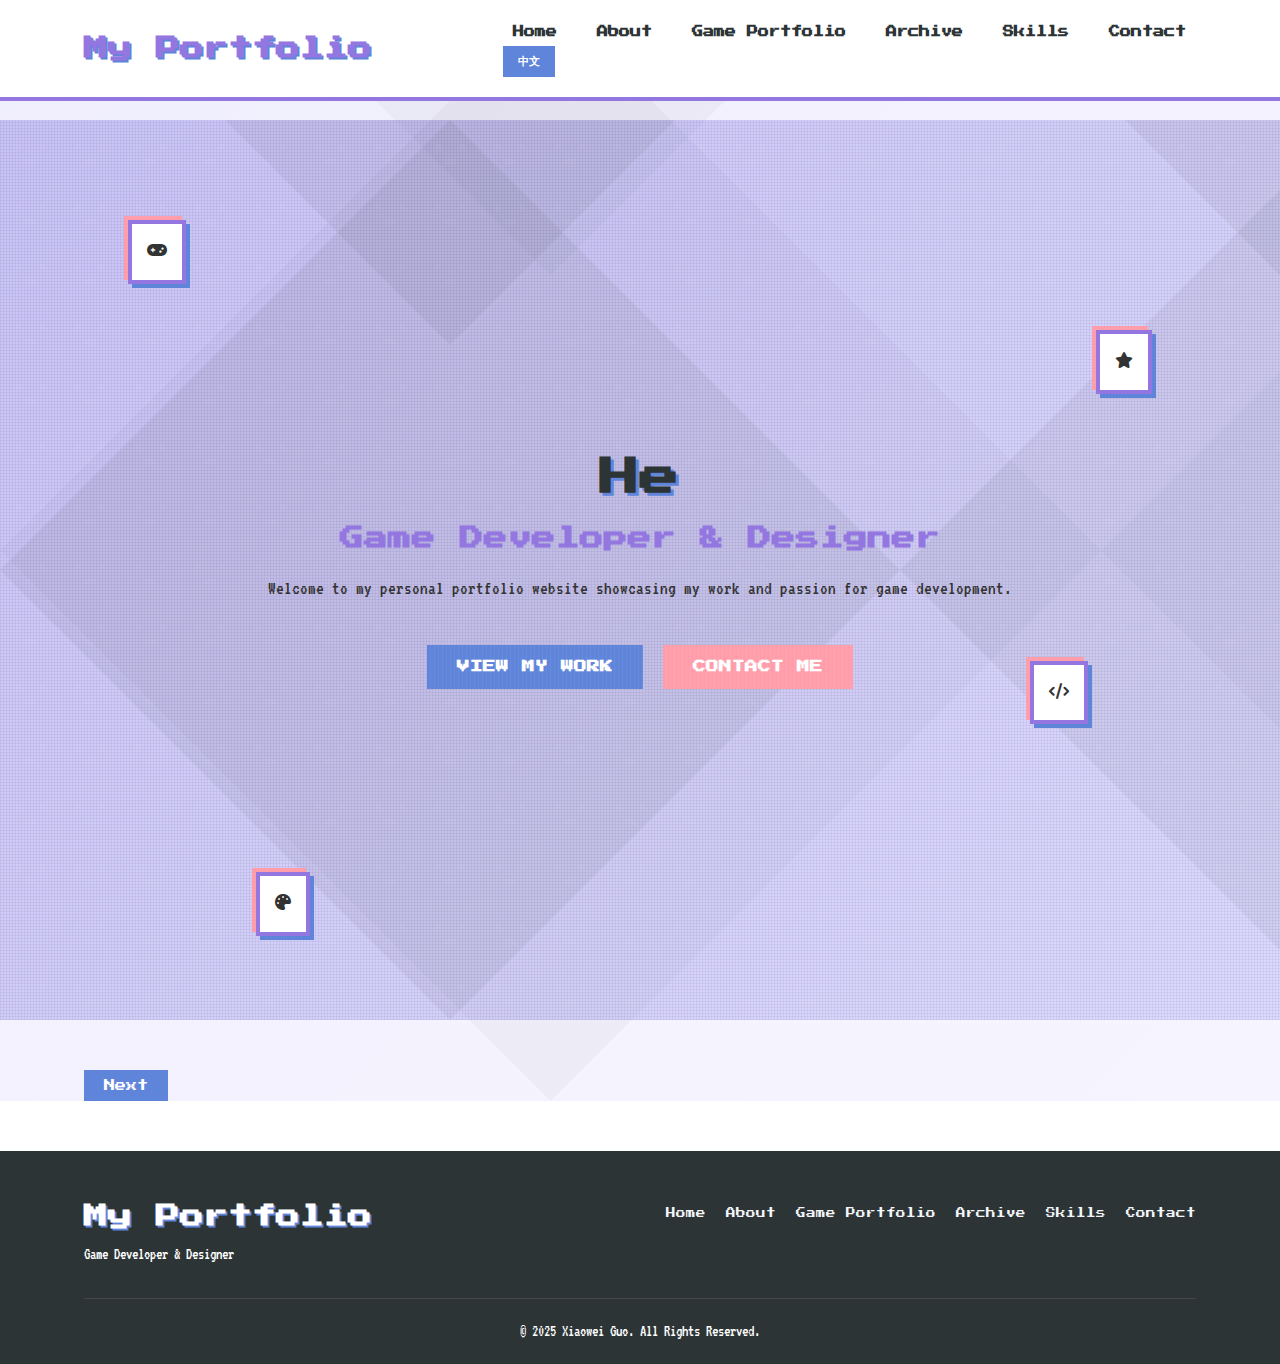
==== commit c143a930: "fix" ====
--- a/index.html
+++ b/index.html
@@ -681,21 +681,21 @@
                             <i class="fas fa-envelope"></i>
                             <div class="contact-details">
                                 <h3 data-i18n="contact_email">Email</h3>
-                                <p>your.email@example.com</p>
+                                <p>guoxiaowei7@hotmail.com</p>
                             </div>
                         </div>
                         <div class="contact-item">
                             <i class="fas fa-phone"></i>
                             <div class="contact-details">
                                 <h3 data-i18n="contact_phone">Phone</h3>
-                                <p>+1 (123) 456-7890</p>
+                                <p>+1 (765) 7018 635</p>
                             </div>
                         </div>
                         <div class="contact-item">
                             <i class="fas fa-map-marker-alt"></i>
                             <div class="contact-details">
                                 <h3 data-i18n="contact_location">Location</h3>
-                                <p>Your City, Country</p>
+                                <p>Boston, MA</p>
                             </div>
                         </div>
                         <div class="social-links">
@@ -758,7 +758,7 @@
                 </div>
             </div>
             <div class="footer-bottom">
-                <p>&copy; 2025 Your Name. <span data-i18n="footer_rights">All Rights Reserved.</span></p>
+                <p>&copy; 2025 Xiaowei Guo. <span data-i18n="footer_rights">All Rights Reserved.</span></p>
             </div>
         </div>
     </footer>
